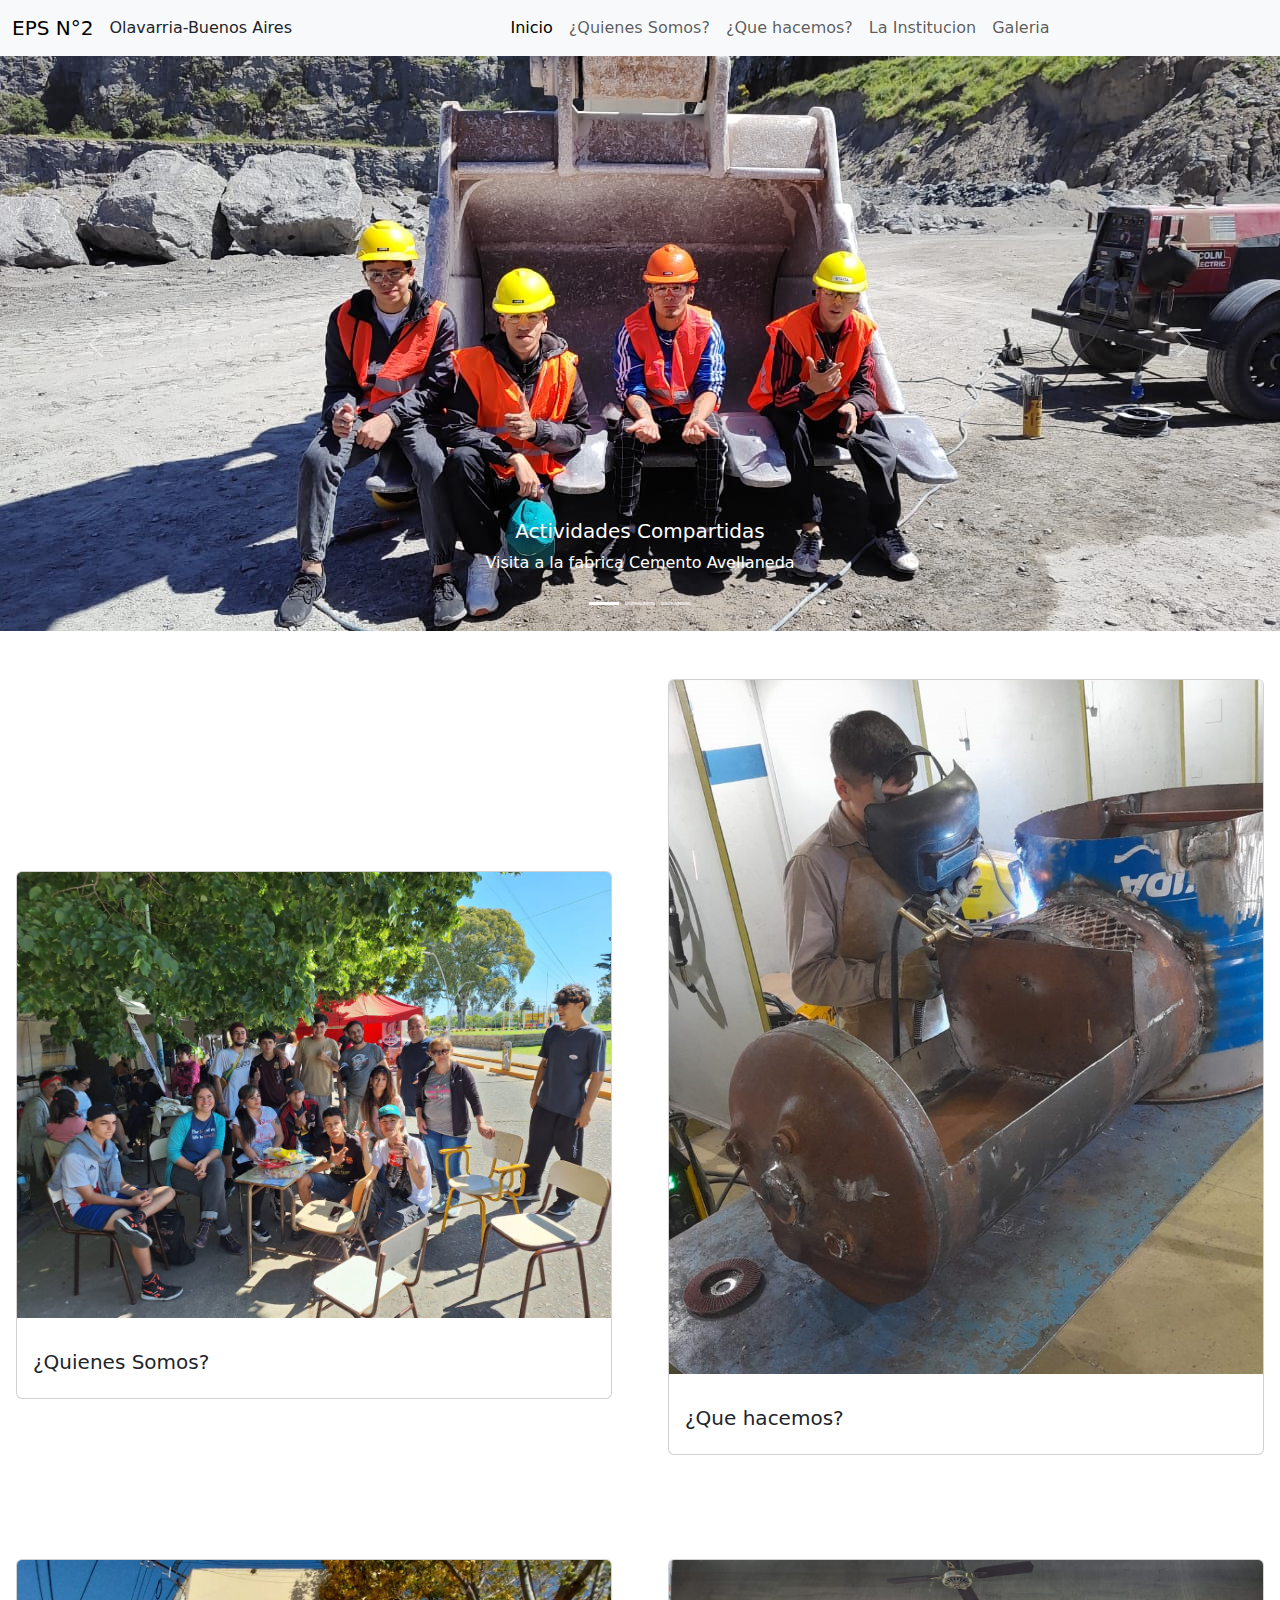
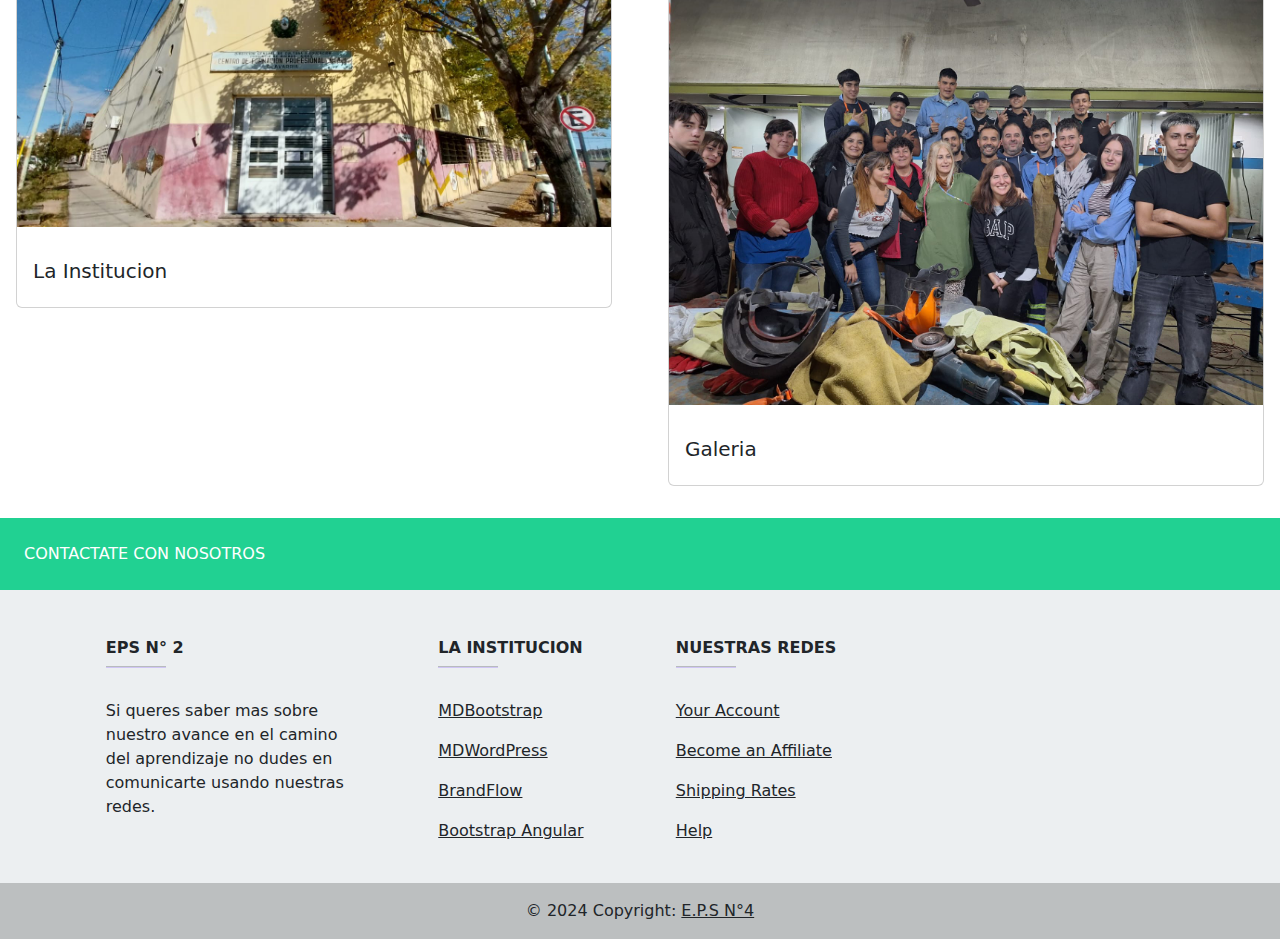
==== index.html @ 8e6827db "primer" ====
<!DOCTYPE html>
<html lang="en">
<head>
    <meta charset="UTF-8">
    <meta name="viewport" content="width=device-width, initial-scale=1.0">
    <title>Document</title>
    <link rel="stylesheet" href="./estilos.css">
    <link href="https://cdn.jsdelivr.net/npm/bootstrap@5.3.3/dist/css/bootstrap.min.css" rel="stylesheet" integrity="sha384-QWTKZyjpPEjISv5WaRU9OFeRpok6YctnYmDr5pNlyT2bRjXh0JMhjY6hW+ALEwIH" crossorigin="anonymous">
  </head>
</head>
<body>

    <nav class="navbar navbar-expand-lg bg-body-tertiary">
        <div class="container-fluid">
          <a class="navbar-brand" href="#">EPS N°2</a>
          <span>Olavarria-Buenos Aires</span>
          <button class="navbar-toggler" type="button" data-bs-toggle="collapse" data-bs-target="#navbarSupportedContent" aria-controls="navbarSupportedContent" aria-expanded="false" aria-label="Toggle navigation">
            <span class="navbar-toggler-icon"></span>
          </button>
          <div class="collapse navbar-collapse" id="navbarSupportedContent">
            <ul class="navbar-nav mx-auto mb-2 mb-lg-0">
              <li class="nav-item">
                <a class="nav-link active" aria-current="page" href="./index.html">Inicio</a>
              </li>
              <li class="nav-item">
                <a class="nav-link" href="./page1.html">¿Quienes Somos?</a>
              </li>
              <li class="nav-item">
                <a class="nav-link" href="./page2.html">¿Que hacemos?</a>
              </li>
              <li class="nav-item">
                <a class="nav-link" href="./page3.html">La Institucion</a>
              </li>
              <li class="nav-item">
                <a class="nav-link" href="./page4.html">Galeria</a>
              </li>
              
              
              </li>
             
            </ul>
            
          </div>
        </div>
      </nav>

      <!-- Fin de navabar -->

      <!-- inicio carrusel -->

      <div id="carouselExampleCaptions" class="carousel slide">
        <div class="carousel-indicators">
          <button type="button" data-bs-target="#carouselExampleCaptions" data-bs-slide-to="0" class="active" aria-current="true" aria-label="Slide 1"></button>
          <button type="button" data-bs-target="#carouselExampleCaptions" data-bs-slide-to="1" aria-label="Slide 2"></button>
          <button type="button" data-bs-target="#carouselExampleCaptions" data-bs-slide-to="2" aria-label="Slide 3"></button>
        </div>
        <div class="carousel-inner">
          <div class="carousel-item active">
            <img src="./imagenes/visita.jpeg" class="d-block w-100" alt="...">
            <div class="carousel-caption d-none d-md-block">
              <h5>Actividades Compartidas</h5>
              <p>Visita a la fabrica Cemento Avellaneda</p>
            </div>
          </div>
          <div class="carousel-item">
            <img src="./imagenes/portada1.jpeg" class="d-block w-100" alt="...">
            <div class="carousel-caption d-none d-md-block">
              <h5>Soldaruda </h5>
              <p>Aprendemos todo sobre el mundo de la soldadura.</p>
            </div>
          </div>
          <div class="carousel-item">
            <img src="./imagenes/prtada2.jpeg" class="d-block w-100" alt="...">
            <div class="carousel-caption d-none d-md-block">
              <h5>Nuestro lugar de trabajo</h5>
              <p>La EPS N°2 funciona en el CFP N°4</p>
            </div>
          </div>
        </div>
        <button class="carousel-control-prev" type="button" data-bs-target="#carouselExampleCaptions" data-bs-slide="prev">
          <span class="carousel-control-prev-icon" aria-hidden="true"></span>
          <span class="visually-hidden">Anterior</span>
        </button>
        <button class="carousel-control-next" type="button" data-bs-target="#carouselExampleCaptions" data-bs-slide="next">
          <span class="carousel-control-next-icon" aria-hidden="true"></span>
          <span class="visually-hidden">Previo</span>
        </button>
      </div>

      <!-- fin de carrusel -->


      <!-- comienzo card -->

      <div class="row row-cols-1 row-cols-md-2 g-4">
        <div class="col">
          <div class="card card1">
            <a href="./page1.html"><img src="./imagenes/feria.jpeg" class="card-img-top" alt="..."></a>
            <div class="card-body">
              <h5 class="card-title">¿Quienes Somos?</h5>
 
            </div>
          </div>
        </div>
        
        <div class="col">
          <div class="card">
            <a href="./page2.html"><img src="./imagenes/trabajando1.jpeg" class="card-img-top" alt="..."></a>

            <div class="card-body">
              <h5 class="card-title">¿Que hacemos?</h5>
              
            </div>
          </div>
        </div>
        <div class="col">
          <div class="card">
           <a href="page3.html"><img src="./imagenes/prtada2.jpeg" class="card-img-top" alt="..."></a> 
            <div class="card-body">
              <h5 class="card-title">La Institucion</h5>
              
            </div>
          </div>
        </div>
        <div class="col">
          <div class="card">
            <a href="page4.html"><img src="./imagenes/img4.jpeg" class="card-img-top" alt="..."></a>
            <div class="card-body">
              <h5 class="card-title">Galeria</h5>
              
            </div>
          </div>
        </div>
      </div>

      <!-- fin card -->


      <!-- comienzo footer -->


      <footer
      class="text-center text-lg-start text-dark"
      style="background-color: #ECEFF1"
      >
<!-- Section: Social media -->
<section
         class="d-flex justify-content-between p-4 text-white"
         style="background-color: #21D192"
         >
  <!-- Left -->
  <div class="me-5">
    <span>CONTACTATE CON NOSOTROS</span>
  </div>
  <!-- Left -->

  <!-- Right -->
  <div>
    <a href="" class="text-white me-4">
      <i class="fab fa-facebook-f"></i>
    </a>
    <a href="" class="text-white me-4">
      <i class="fab fa-twitter"></i>
    </a>
    <a href="" class="text-white me-4">
      <i class="fab fa-google"></i>
    </a>
    <a href="" class="text-white me-4">
      <i class="fab fa-instagram"></i>
    </a>
    <a href="" class="text-white me-4">
      <i class="fab fa-linkedin"></i>
    </a>
    <a href="" class="text-white me-4">
      <i class="fab fa-github"></i>
    </a>
  </div>
  <!-- Right -->
</section>
<!-- Section: Social media -->

<!-- Section: Links  -->
<section class="">
  <div class="container text-center text-md-start mt-5">
    <!-- Grid row -->
    <div class="row mt-3">
      <!-- Grid column -->
      <div class="col-md-3 col-lg-4 col-xl-3 mx-auto mb-4">
        <!-- Content -->
        <h6 class="text-uppercase fw-bold">EPS N° 2</h6>
        <hr
            class="mb-4 mt-0 d-inline-block mx-auto"
            style="width: 60px; background-color: #7c4dff; height: 2px"
            />
        <p>
         Si queres saber mas sobre nuestro 
         avance en el camino del aprendizaje
         no dudes en comunicarte usando nuestras redes.
        </p>
      </div>
      <!-- Grid column -->

      <!-- Grid column -->
      <div class="col-md-2 col-lg-2 col-xl-2 mx-auto mb-4">
        <!-- Links -->
        <h6 class="text-uppercase fw-bold">La Institucion</h6>
        <hr
            class="mb-4 mt-0 d-inline-block mx-auto"
            style="width: 60px; background-color: #7c4dff; height: 2px"
            />
        <p>
          <a href="#!" class="text-dark">MDBootstrap</a>
        </p>
        <p>
          <a href="#!" class="text-dark">MDWordPress</a>
        </p>
        <p>
          <a href="#!" class="text-dark">BrandFlow</a>
        </p>
        <p>
          <a href="#!" class="text-dark">Bootstrap Angular</a>
        </p>
      </div>
      <!-- Grid column -->

      <!-- Grid column -->
      <div class="col-md-3 col-lg-2 col-xl-2 mx-auto mb-4">
        <!-- Links -->
        <h6 class="text-uppercase fw-bold">Nuestras redes</h6>
        <hr
            class="mb-4 mt-0 d-inline-block mx-auto"
            style="width: 60px; background-color: #7c4dff; height: 2px"
            />
        <p>
          <a href="#!" class="text-dark">Your Account</a>
        </p>
        <p>
          <a href="#!" class="text-dark">Become an Affiliate</a>
        </p>
        <p>
          <a href="#!" class="text-dark">Shipping Rates</a>
        </p>
        <p>
          <a href="#!" class="text-dark">Help</a>
        </p>
      </div>
      <!-- Grid column -->

      <!-- Grid column -->
      <div class="col-md-4 col-lg-3 col-xl-3 mx-auto mb-md-0 mb-4">
        <!-- Links -->
        
      <!-- Grid column -->
    </div>
    <!-- Grid row -->
  </div>
</section>
<!-- Section: Links  -->

<!-- Copyright -->
<div
     class="text-center p-3"
     style="background-color: rgba(0, 0, 0, 0.2)"
     >
  © 2024 Copyright:
  <a class="text-dark" href="https://mdbootstrap.com/"
     >E.P.S N°4</a
    >
</div>
<!-- Copyright -->
</footer>


<!-- fin del footer -->


    <script src="https://cdn.jsdelivr.net/npm/bootstrap@5.3.3/dist/js/bootstrap.bundle.min.js" integrity="sha384-YvpcrYf0tY3lHB60NNkmXc5s9fDVZLESaAA55NDzOxhy9GkcIdslK1eN7N6jIeHz" crossorigin="anonymous"></script>
</body>
</html>
---- estilos.css ----
.card {
    gap: 1em;
    margin-top: 3em;
    margin-bottom:2em;
    margin-left:1em;
    margin-right:1em;
border: 1px solid ;

}
.card1 {
    margin-top:15em;

}

.wrapper{
    width: 500px;
    height: 500px;
    position: relative;
}
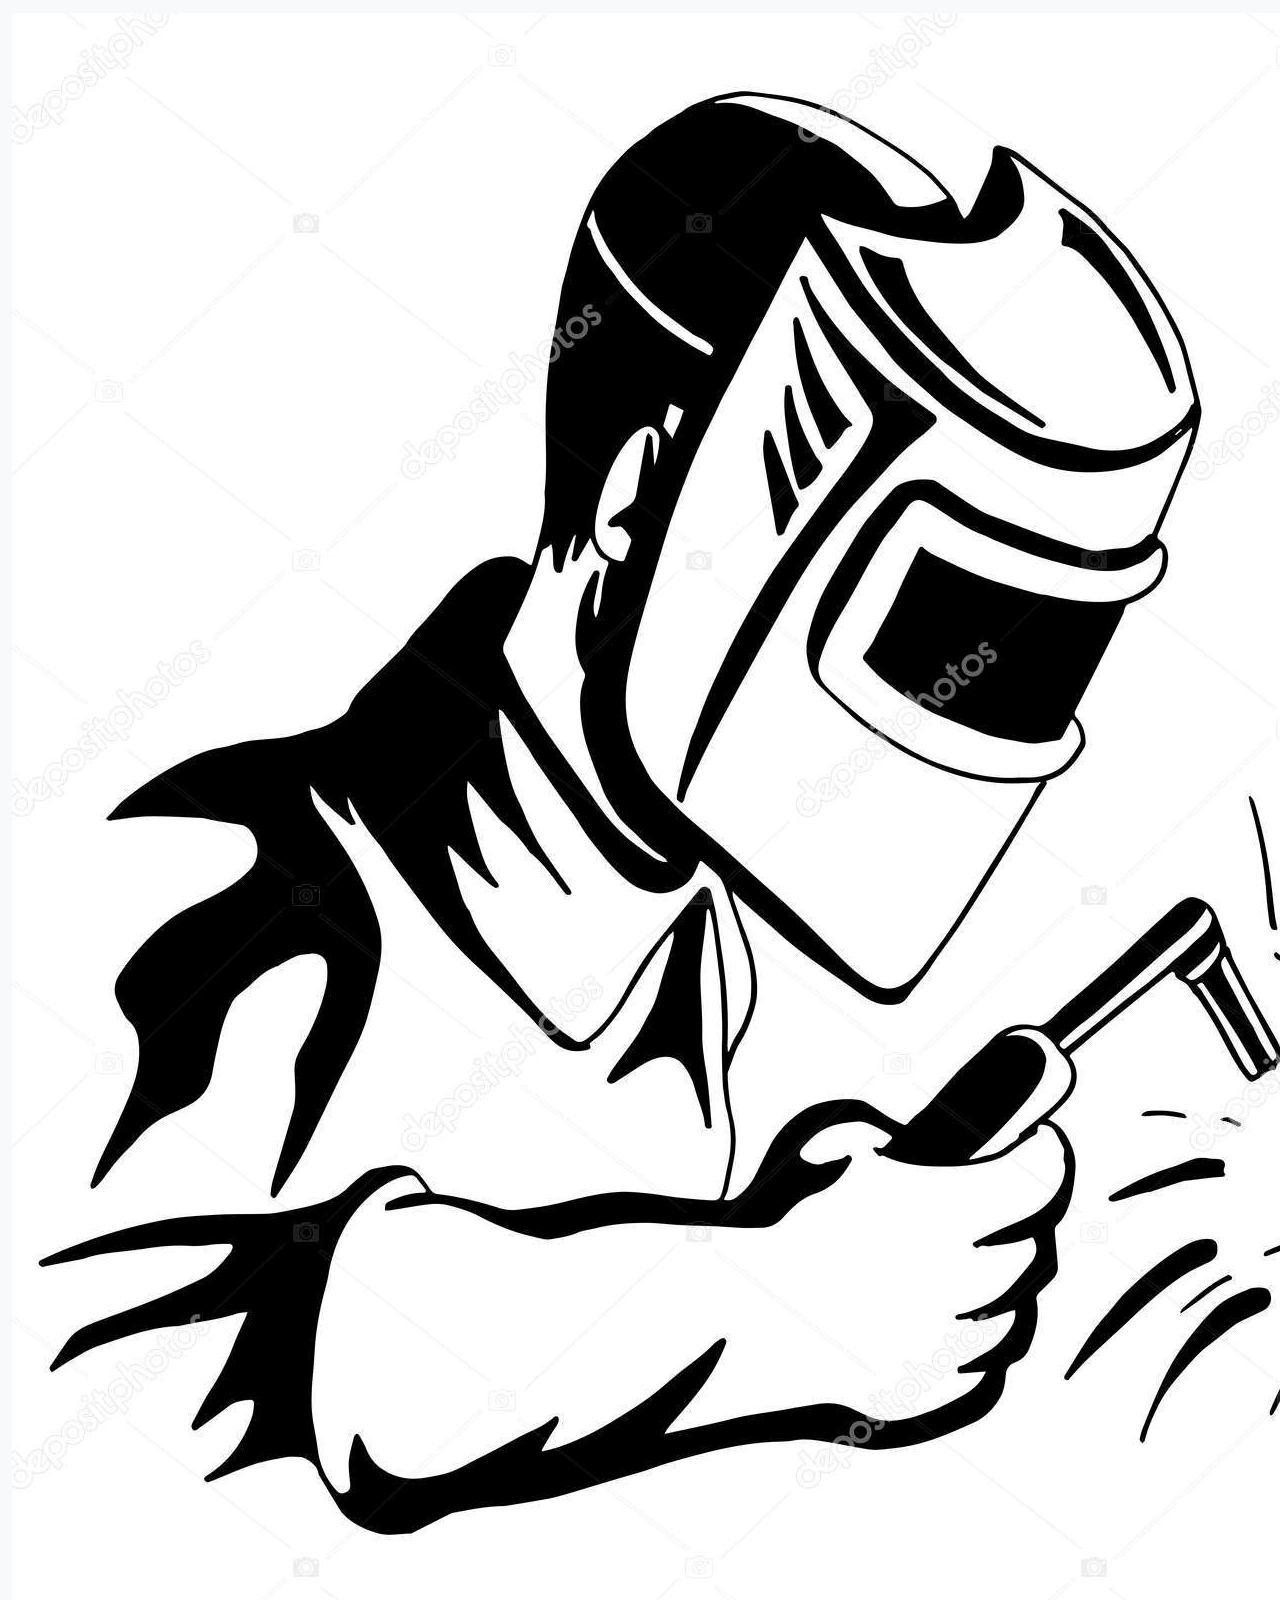
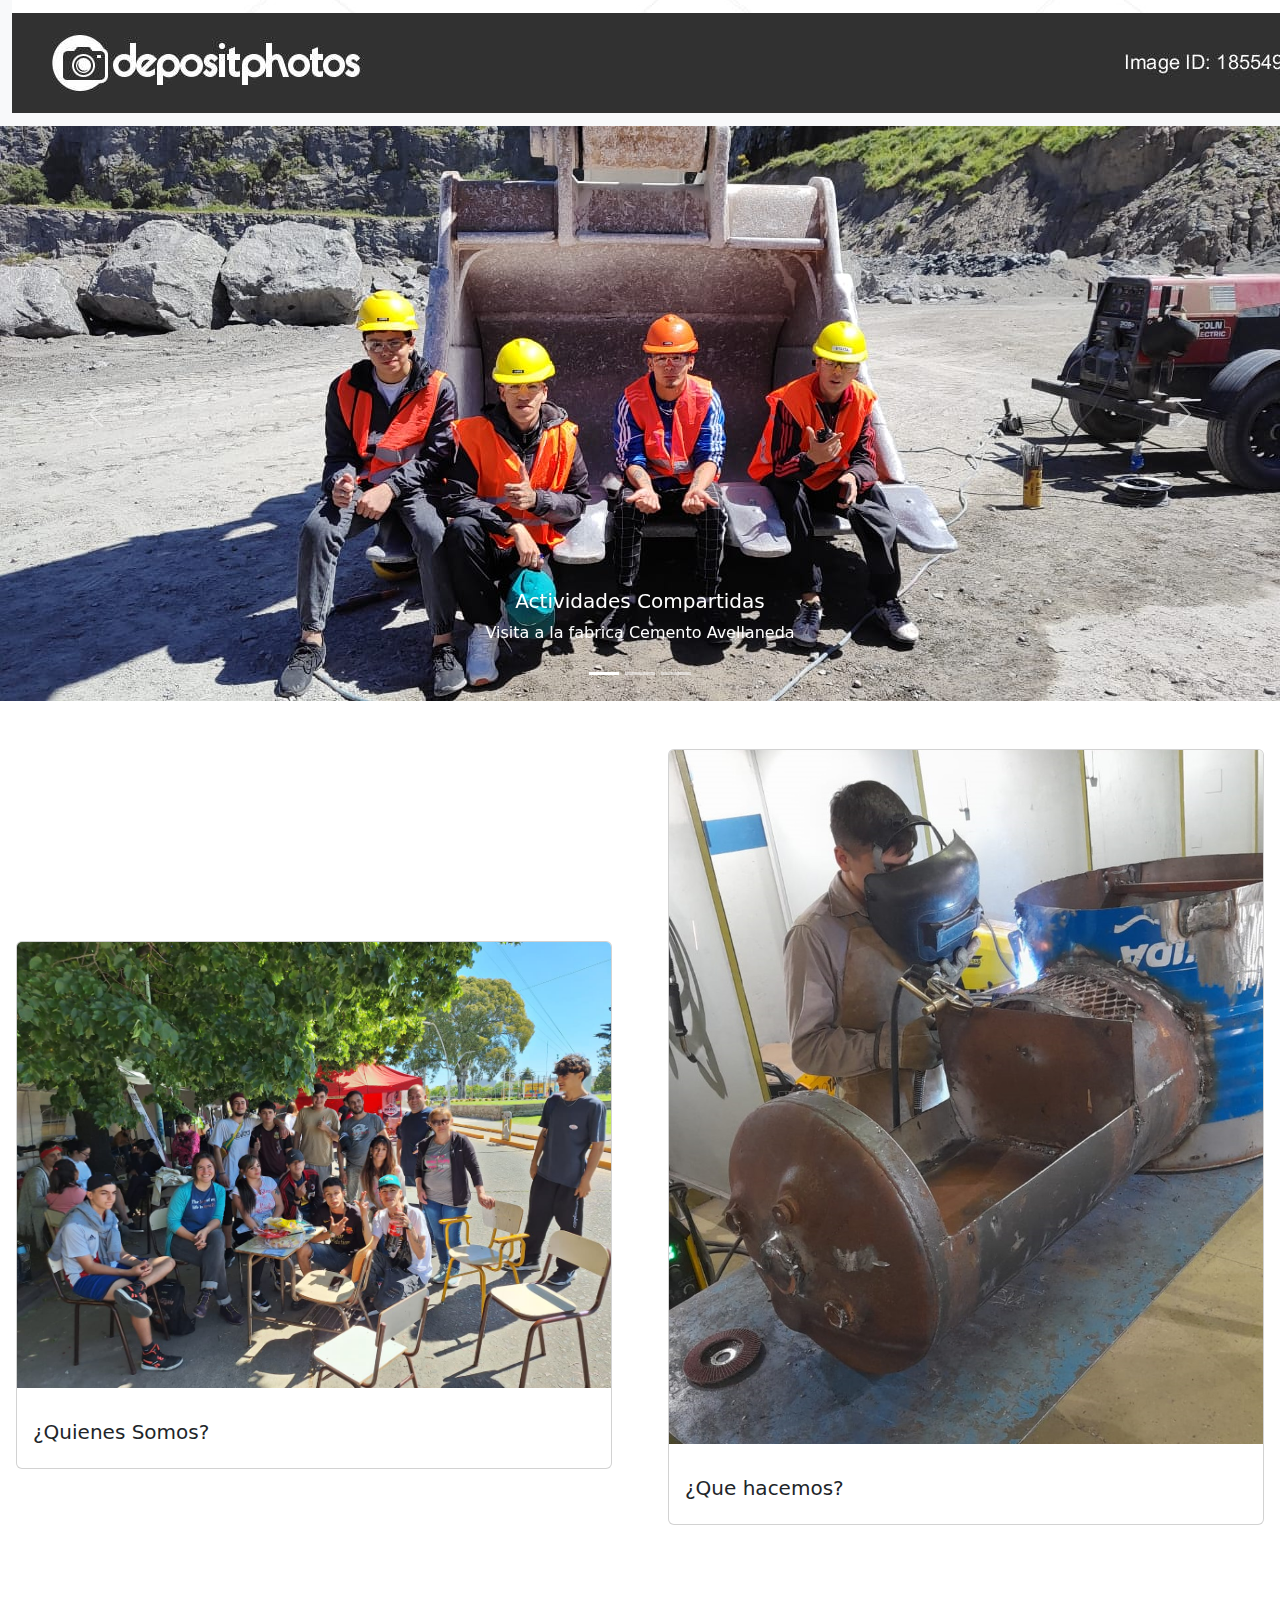
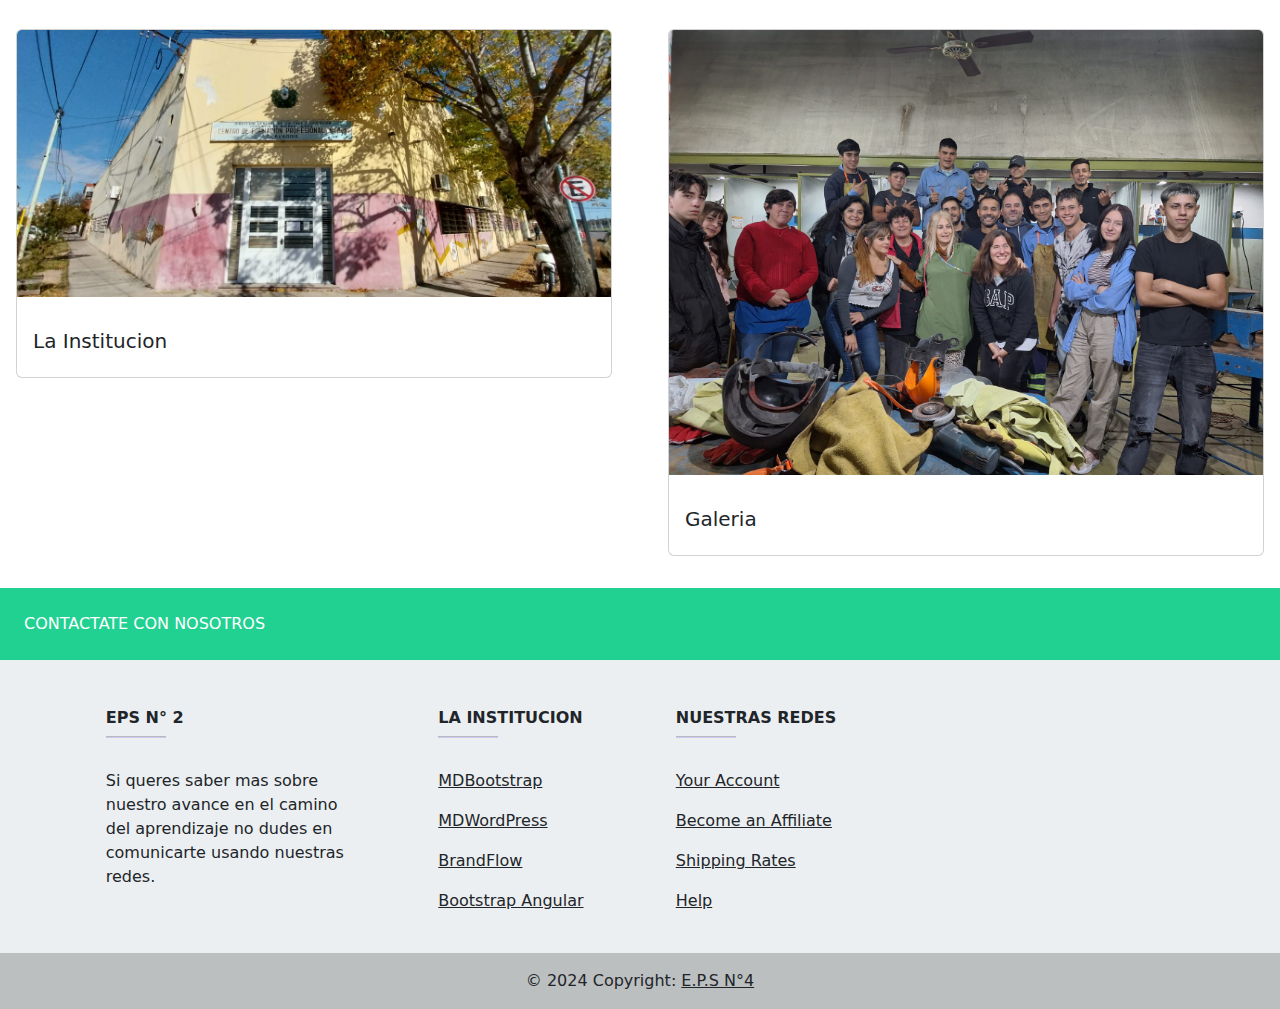
==== commit 8d4e2f40: "segundo" ====
--- a/index.html
+++ b/index.html
@@ -12,7 +12,7 @@
 
     <nav class="navbar navbar-expand-lg bg-body-tertiary">
         <div class="container-fluid">
-          <a class="navbar-brand" href="#">EPS N°2</a>
+          <a class="navbar-brand" href="./index.html"><img src="./imagenes/logo.jpg" alt=""></a>
           <span>Olavarria-Buenos Aires</span>
           <button class="navbar-toggler" type="button" data-bs-toggle="collapse" data-bs-target="#navbarSupportedContent" aria-controls="navbarSupportedContent" aria-expanded="false" aria-label="Toggle navigation">
             <span class="navbar-toggler-icon"></span>
--- a/estilos.css
+++ b/estilos.css
@@ -18,3 +18,34 @@
     position: relative;
 }
 
+.imagenes img{
+width: 39em;
+height: 23em;
+}
+
+
+.box1{
+display: flex;
+margin: 5em;
+justify-content: space-between;
+
+
+}
+
+.texto{
+width: 30em;
+height: 20em;
+}
+
+.texto {
+    font-family: "Poppins", sans-serif;
+    font-weight: 500;
+    font-style: normal;
+    text-align: center;
+  }
+
+.titulo {
+ text-align: center;
+
+}
+
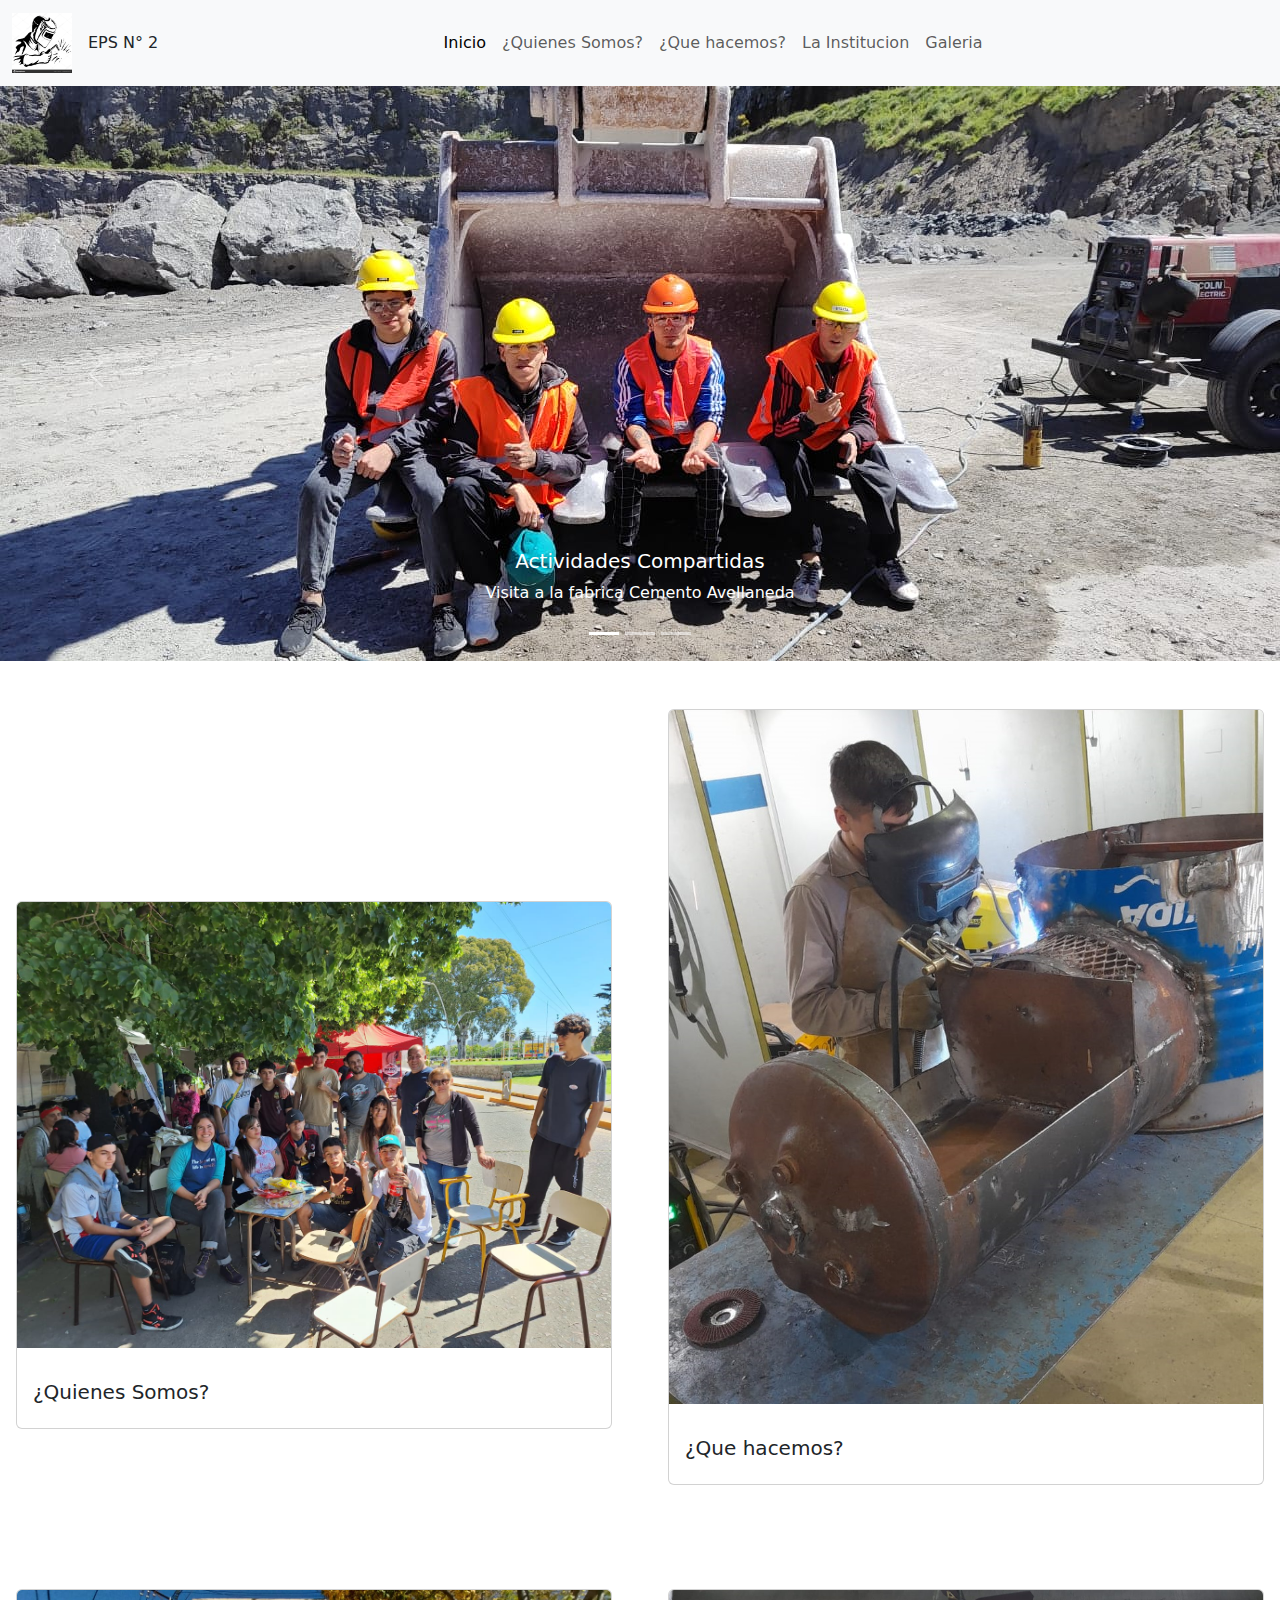
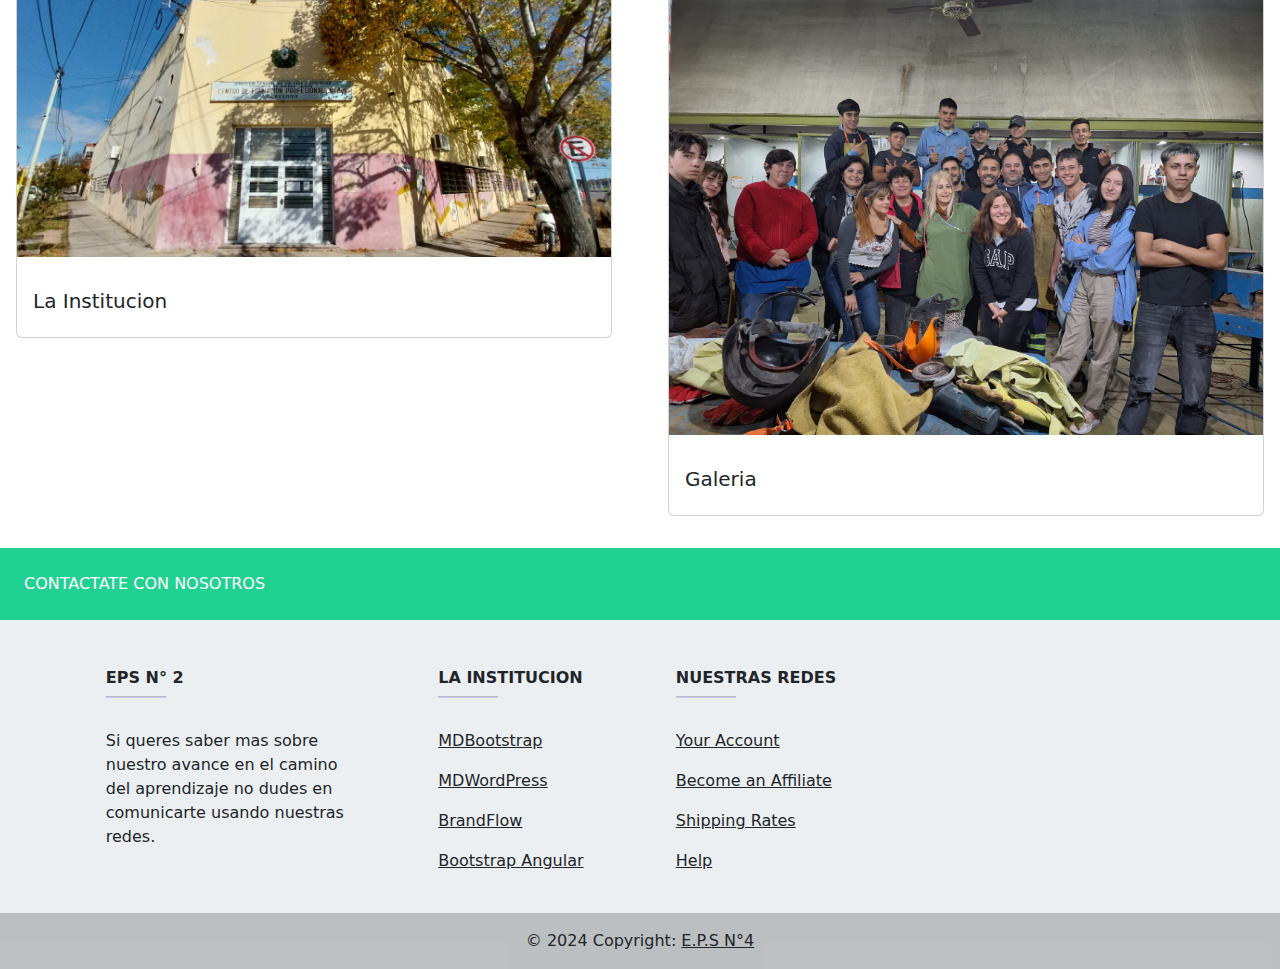
==== commit 949fbdfa: "TER" ====
--- a/index.html
+++ b/index.html
@@ -12,8 +12,8 @@
 
     <nav class="navbar navbar-expand-lg bg-body-tertiary">
         <div class="container-fluid">
-          <a class="navbar-brand" href="./index.html"><img src="./imagenes/logo.jpg" alt=""></a>
-          <span>Olavarria-Buenos Aires</span>
+          <a class="navbar-brand" href="./index.html"><img class="logo1" src="./imagenes/logo.jpg" alt=""></a>
+          <span>EPS N° 2</span>
           <button class="navbar-toggler" type="button" data-bs-toggle="collapse" data-bs-target="#navbarSupportedContent" aria-controls="navbarSupportedContent" aria-expanded="false" aria-label="Toggle navigation">
             <span class="navbar-toggler-icon"></span>
           </button>
--- a/estilos.css
+++ b/estilos.css
@@ -10,6 +10,11 @@
 .card1 {
     margin-top:15em;
 
+}
+
+.logo1 {
+    width: 3em;
+    height: 3em;
 }
 
 .wrapper{
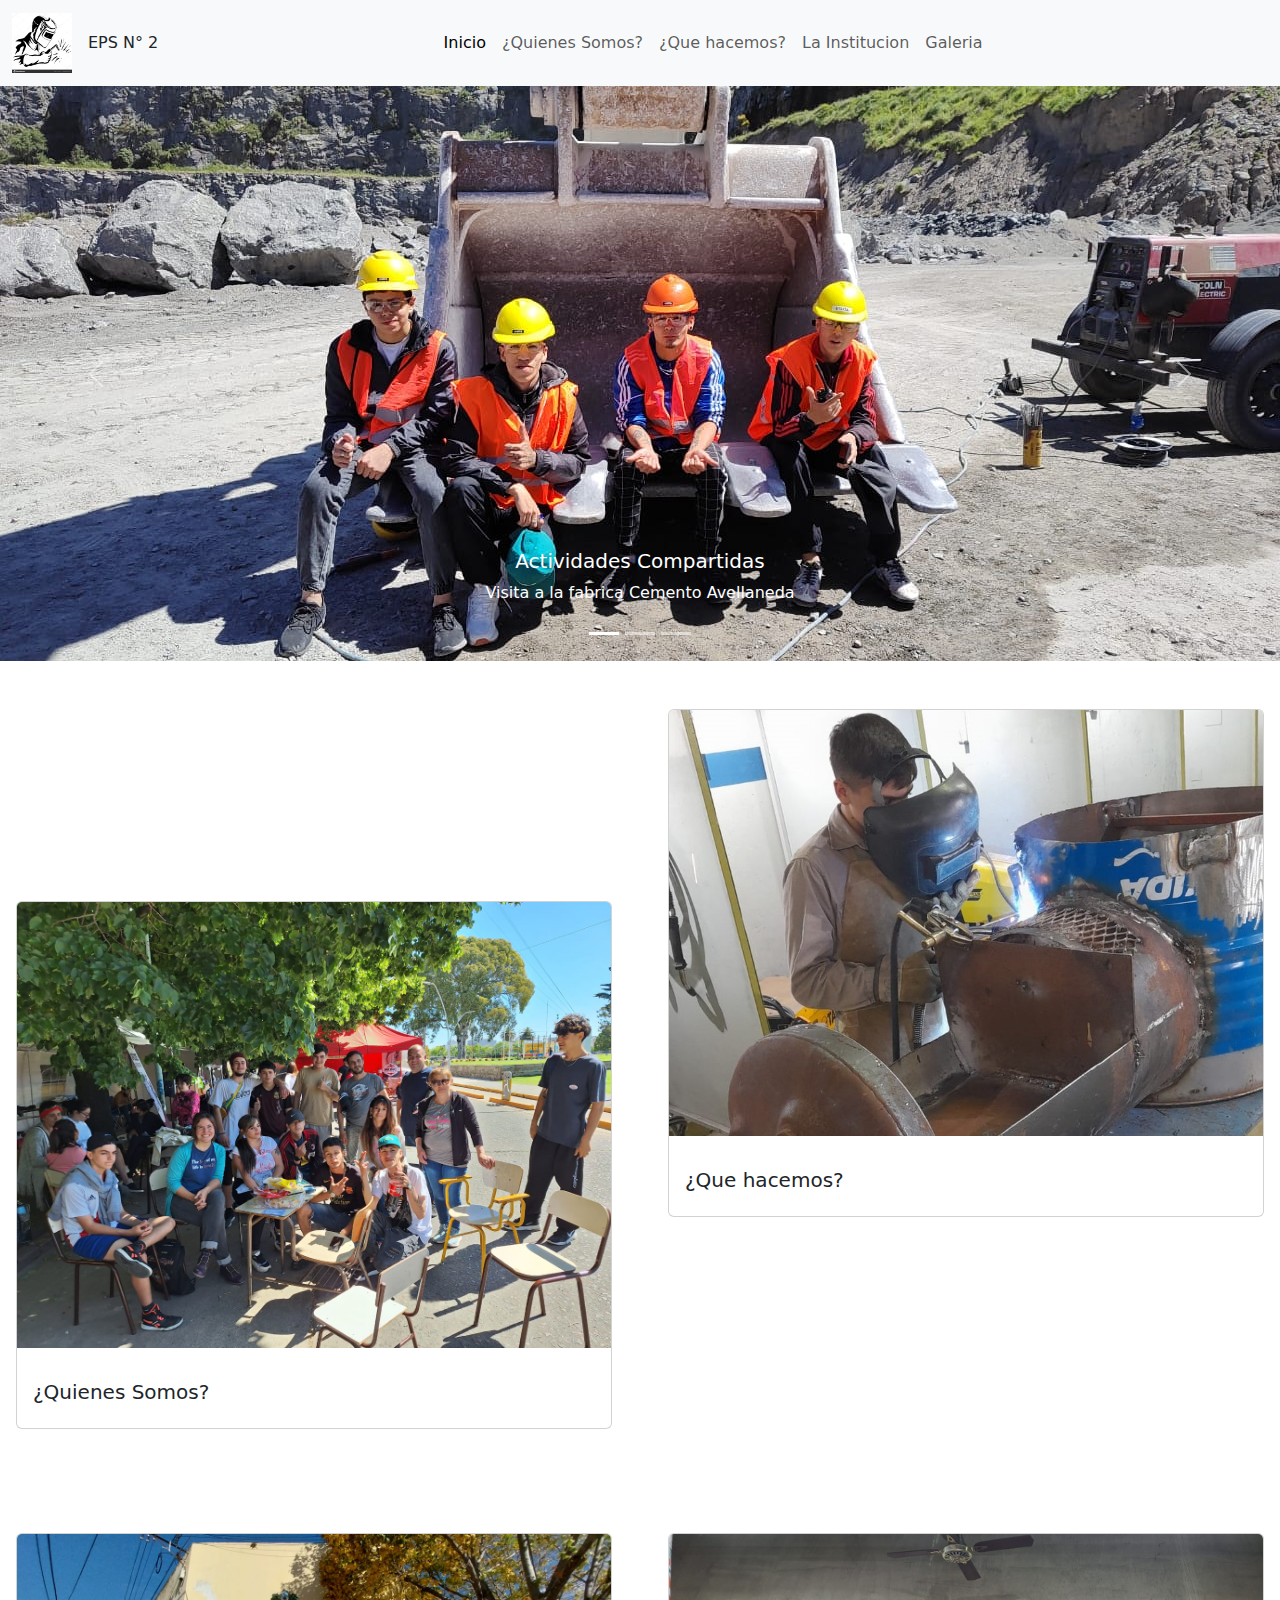
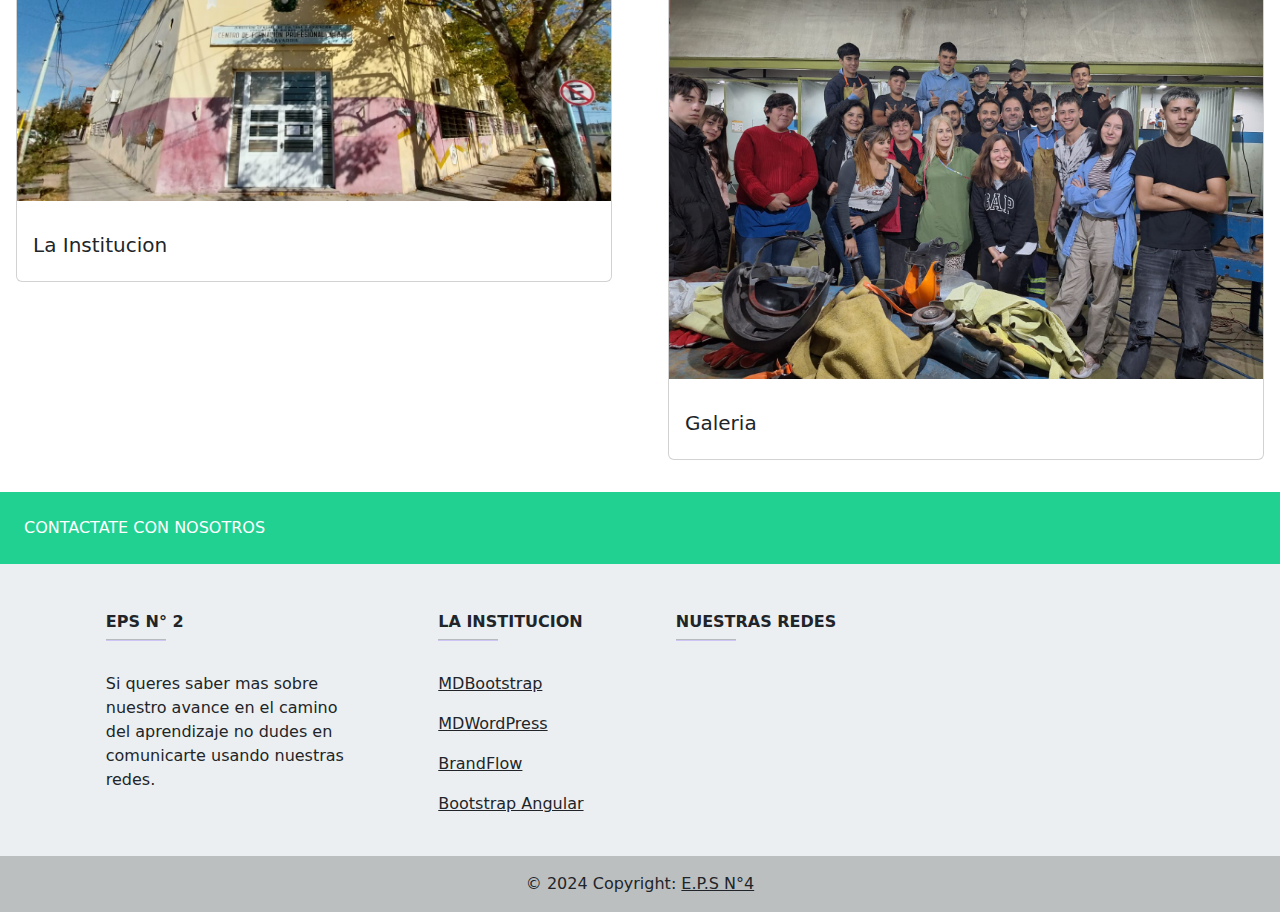
==== commit b7a44af7: "subida1" ====
--- a/index.html
+++ b/index.html
@@ -58,7 +58,7 @@
           <div class="carousel-item active">
             <img src="./imagenes/visita.jpeg" class="d-block w-100" alt="...">
             <div class="carousel-caption d-none d-md-block">
-              <h5>Actividades Compartidas</h5>
+              <h5 class="animate__fadeInDown">Actividades Compartidas</h5>
               <p>Visita a la fabrica Cemento Avellaneda</p>
             </div>
           </div>
@@ -92,9 +92,9 @@
 
       <!-- comienzo card -->
 
-      <div class="row row-cols-1 row-cols-md-2 g-4">
-        <div class="col">
-          <div class="card card1">
+      <div class="row row-cols-1 row-cols-md-2 g-4 ">
+        <div class="col">
+          <div class="card card1 animate__fadeInDown">
             <a href="./page1.html"><img src="./imagenes/feria.jpeg" class="card-img-top" alt="..."></a>
             <div class="card-body">
               <h5 class="card-title">¿Quienes Somos?</h5>
@@ -231,18 +231,7 @@
             class="mb-4 mt-0 d-inline-block mx-auto"
             style="width: 60px; background-color: #7c4dff; height: 2px"
             />
-        <p>
-          <a href="#!" class="text-dark">Your Account</a>
-        </p>
-        <p>
-          <a href="#!" class="text-dark">Become an Affiliate</a>
-        </p>
-        <p>
-          <a href="#!" class="text-dark">Shipping Rates</a>
-        </p>
-        <p>
-          <a href="#!" class="text-dark">Help</a>
-        </p>
+       
       </div>
       <!-- Grid column -->
 
--- a/estilos.css
+++ b/estilos.css
@@ -53,4 +53,16 @@
  text-align: center;
 
 }
-
+@media only screen and (max-width: 600px) {
+    .box1 {
+        flex-direction: column;
+        margin: 1em;
+    }
+    .imagenes img {
+        width: 90%;
+        height: 20%;
+        margin: 1em;
+    }
+   .imagenes1 {
+    margin:10em   }
+  }
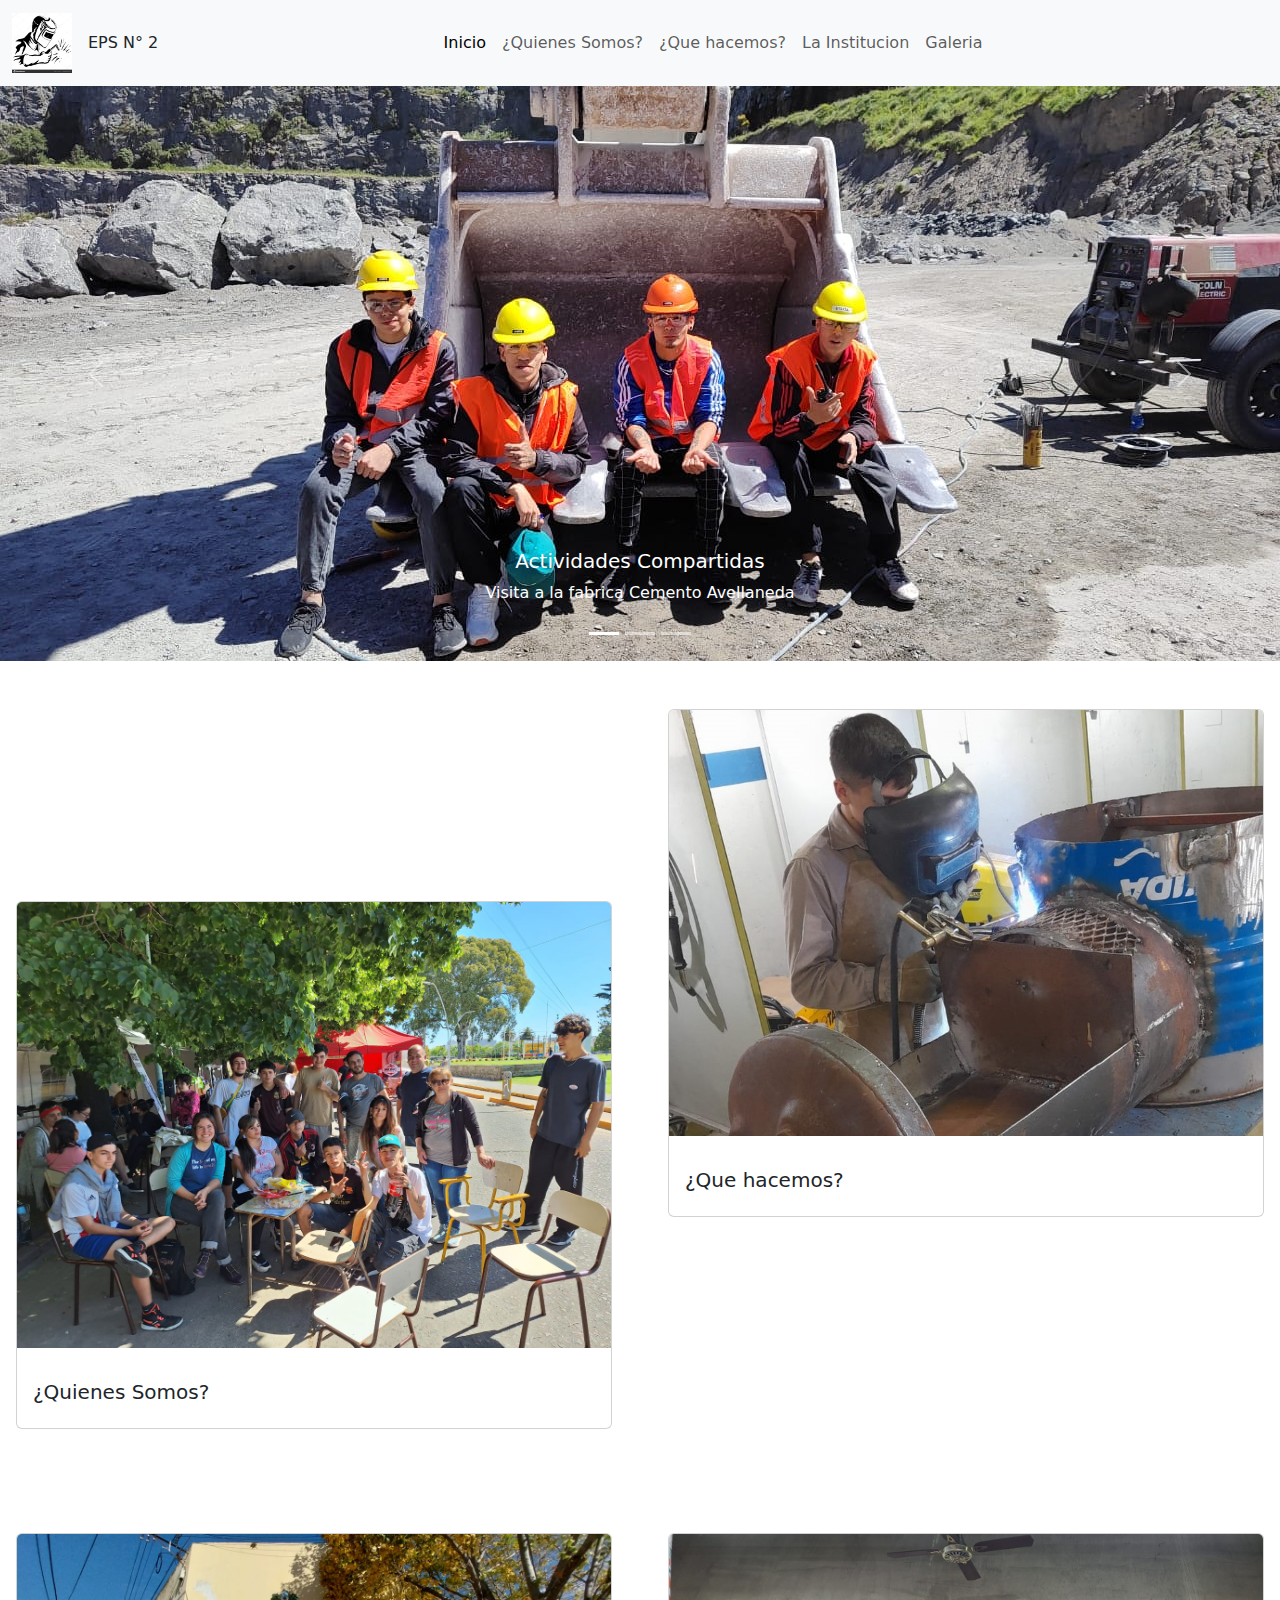
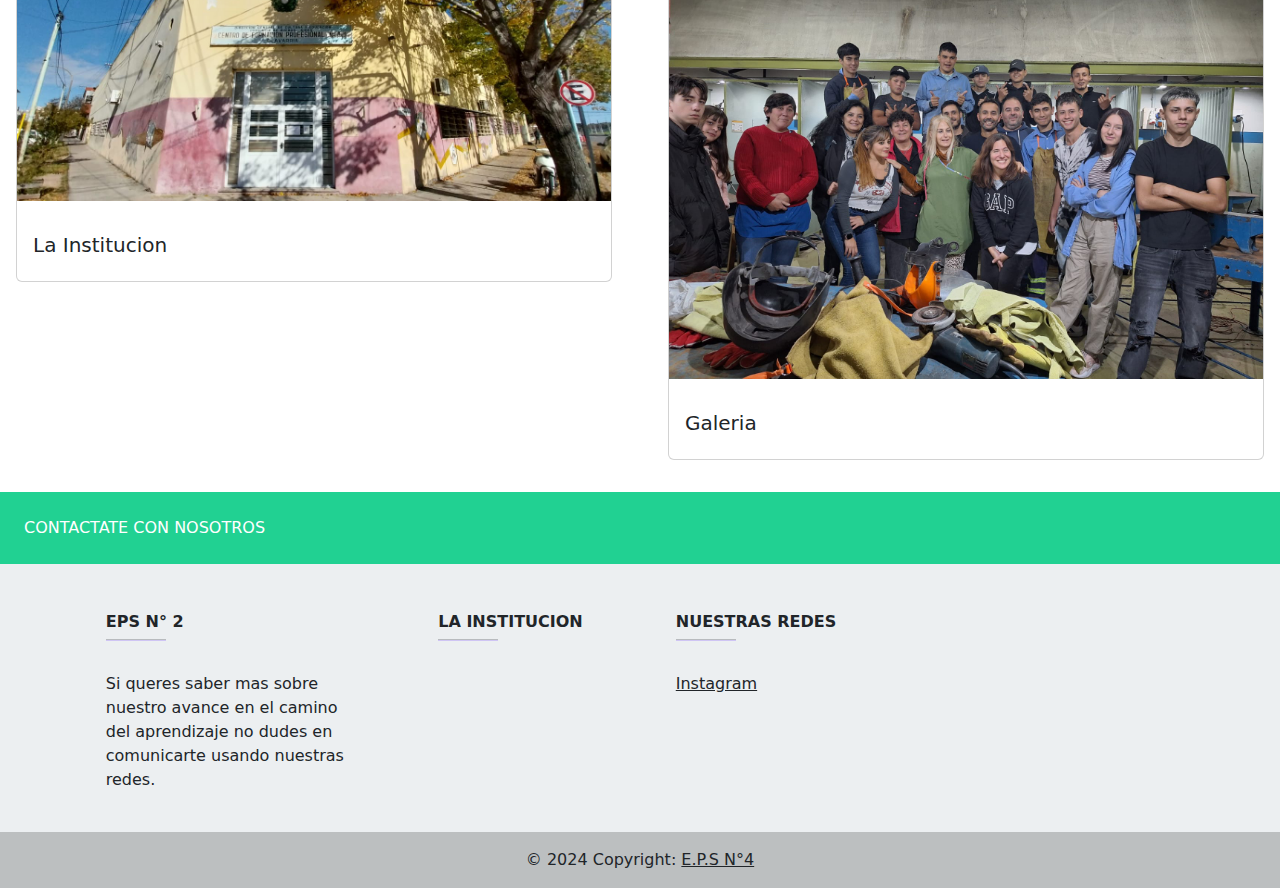
==== commit 1c1b6391: "COMMITRT" ====
--- a/index.html
+++ b/index.html
@@ -3,7 +3,7 @@
 <head>
     <meta charset="UTF-8">
     <meta name="viewport" content="width=device-width, initial-scale=1.0">
-    <title>Document</title>
+    <title>EPS N2</title>
     <link rel="stylesheet" href="./estilos.css">
     <link href="https://cdn.jsdelivr.net/npm/bootstrap@5.3.3/dist/css/bootstrap.min.css" rel="stylesheet" integrity="sha384-QWTKZyjpPEjISv5WaRU9OFeRpok6YctnYmDr5pNlyT2bRjXh0JMhjY6hW+ALEwIH" crossorigin="anonymous">
   </head>
@@ -208,18 +208,8 @@
             class="mb-4 mt-0 d-inline-block mx-auto"
             style="width: 60px; background-color: #7c4dff; height: 2px"
             />
-        <p>
-          <a href="#!" class="text-dark">MDBootstrap</a>
-        </p>
-        <p>
-          <a href="#!" class="text-dark">MDWordPress</a>
-        </p>
-        <p>
-          <a href="#!" class="text-dark">BrandFlow</a>
-        </p>
-        <p>
-          <a href="#!" class="text-dark">Bootstrap Angular</a>
-        </p>
+        
+      
       </div>
       <!-- Grid column -->
 
@@ -231,7 +221,9 @@
             class="mb-4 mt-0 d-inline-block mx-auto"
             style="width: 60px; background-color: #7c4dff; height: 2px"
             />
-       
+       <p>
+          <a href="https://www.instagram.com/eps2.olavarria/" class="text-dark">Instagram</a>
+        </p>
       </div>
       <!-- Grid column -->
 
--- a/estilos.css
+++ b/estilos.css
@@ -66,3 +66,19 @@
    .imagenes1 {
     margin:10em   }
   }
+  @media only screen and (min-width: 700px){
+  .card2 {
+    width: 20em;
+    height: 20em;
+  }
+
+  .card3 {
+    display:flex;
+    justify-content:space-between;
+    align-items: center;
+    gap:0.5em
+  }
+  .navga {
+    margin-bottom:5em
+  }
+}